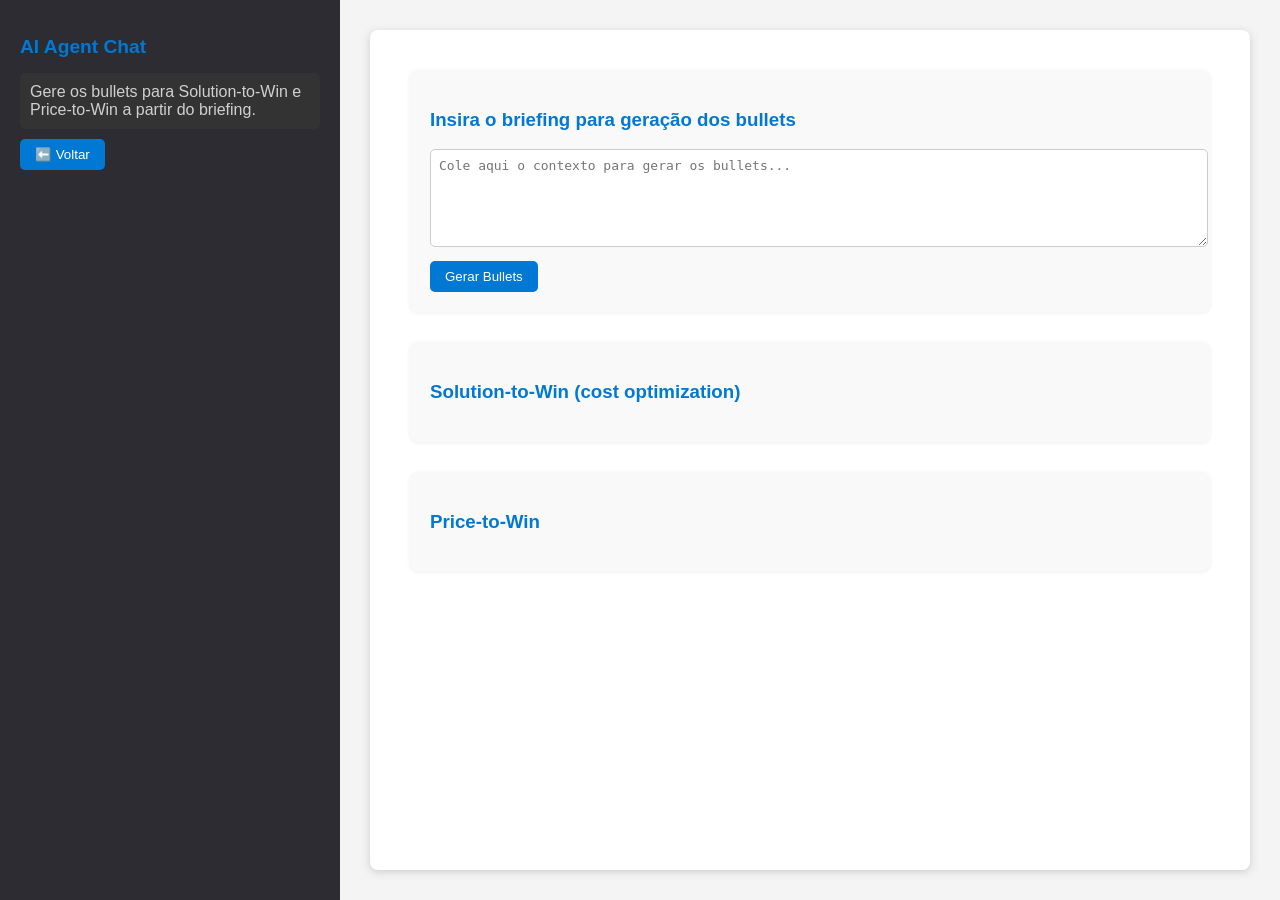
==== frontend/solution_price.html @ 881c9385 "solution price" ====
<!DOCTYPE html>
<html lang="pt-br">
<head>
    <meta charset="UTF-8">
    <title>Solution & Price to Win</title>
    <style>
        body {
            font-family: 'Segoe UI', Tahoma, Geneva, Verdana, sans-serif;
            background: #f4f4f4;
            margin: 0;
            padding: 0;
            display: flex;
            height: 100vh;
        }
        .sidebar {
            width: 300px;
            background: #2c2c32;
            color: #d0d0d0;
            padding: 20px;
            overflow-y: auto;
        }
        .sidebar h2 {
            color: #0078d4;
            font-size: 1.2em;
            margin-bottom: 15px;
        }
        .agent-message {
            background: #333;
            padding: 10px;
            margin-bottom: 10px;
            border-radius: 5px;
        }
        .input-area {
            flex: 1;
            padding: 40px;
            background: #fff;
            border-radius: 8px;
            margin: 30px;
            box-shadow: 0 2px 8px #ccc;
            display: flex;
            flex-direction: column;
            gap: 20px;
        }
        h3 {
            color: #0078d4;
        }
        textarea {
            width: 100%;
            height: 80px;
            margin-bottom: 10px;
            font-size: 1em;
            border-radius: 5px;
            border: 1px solid #ccc;
            padding: 8px;
        }
        button {
            background: #0078d4;
            color: #fff;
            border: none;
            padding: 8px 15px;
            border-radius: 5px;
            cursor: pointer;
            margin-right: 10px;
        }
        button:hover {
            background: #005bb5;
        }
        .section {
            background: #f9f9f9;
            border-radius: 8px;
            padding: 20px;
            margin-bottom: 10px;
            box-shadow: 0 1px 4px #eee;
        }
        .result-area {
            margin-top: 10px;
        }
    </style>
</head>
<body>
    <div class="sidebar">
        <h2>AI Agent Chat</h2>
        <div class="agent-message">Gere os bullets para Solution-to-Win e Price-to-Win a partir do briefing.</div>
        <button onclick="window.location.href='index.html'">⬅️ Voltar</button>
    </div>
    <div class="input-area">
        <div class="section">
            <h3>Insira o briefing para geração dos bullets</h3>
            <textarea id="solution-input" placeholder="Cole aqui o contexto para gerar os bullets..."></textarea>
            <button onclick="generateSolutionPrice()">Gerar Bullets</button>
        </div>
        <div class="section">
            <h3>Solution-to-Win (cost optimization)</h3>
            <div id="solution-win" class="result-area"></div>
        </div>
        <div class="section">
            <h3>Price-to-Win</h3>
            <div id="price-win" class="result-area"></div>
        </div>
    </div>
    <script>
        async function generateSolutionPrice() {
            const content = document.getElementById('solution-input').value;
            // Solution-to-Win
            let resp = await fetch('http://localhost:8000/generate-section', {
                method: 'POST',
                headers: { 'Content-Type': 'application/json' },
                body: JSON.stringify({ section: "Solution-to-Win (cost optimization)", content })
            });
            let data = await resp.json();
            document.getElementById('solution-win').innerHTML = data.refined_text;

            // Price-to-Win
            resp = await fetch('http://localhost:8000/generate-section', {
                method: 'POST',
                headers: { 'Content-Type': 'application/json' },
                body: JSON.stringify({ section: "Price-to-Win", content })
            });
            data = await resp.json();
            document.getElementById('price-win').innerHTML = data.refined_text;
        }
    </script>
</body>
</html>
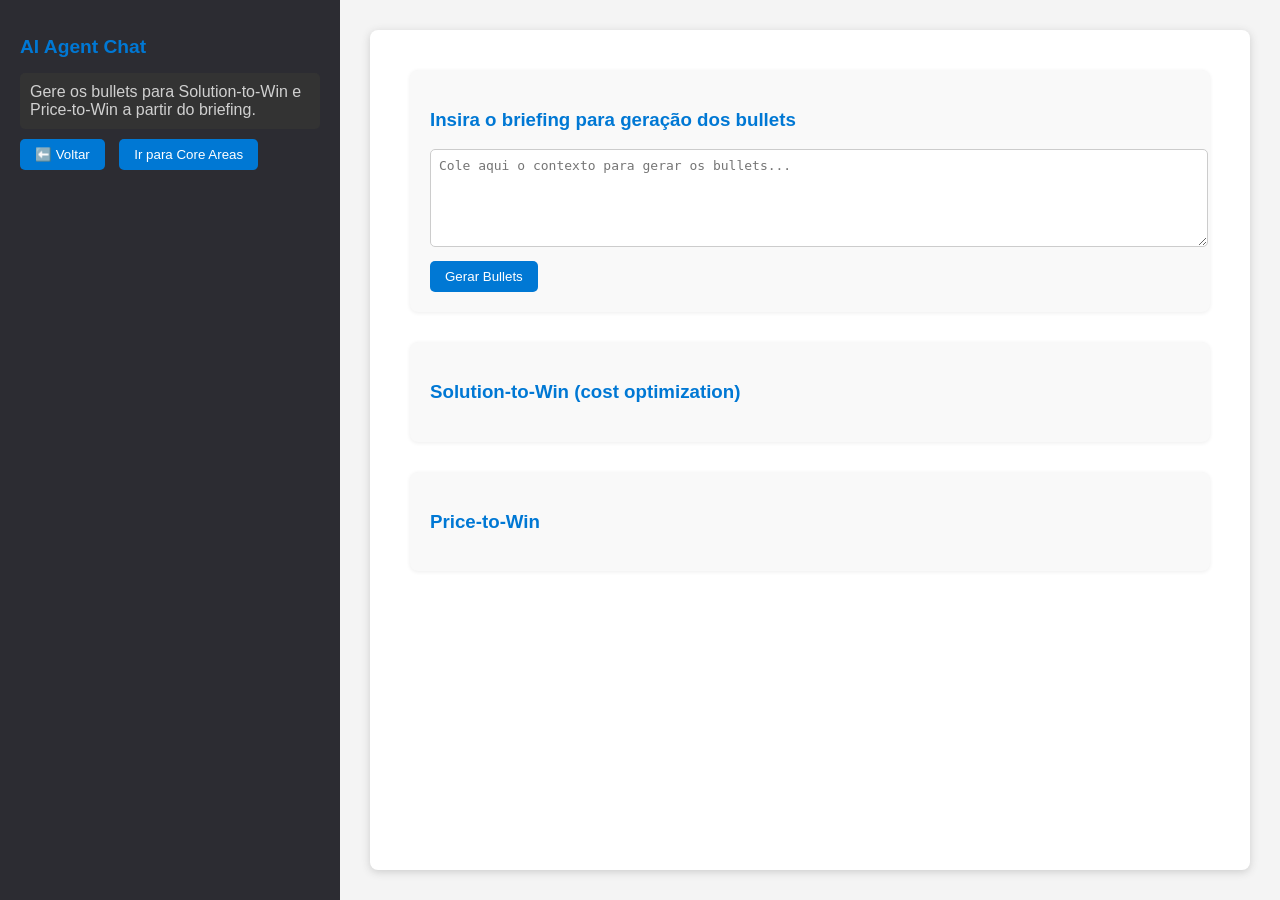
==== commit beaea0c7: "Add sile 6 - tabela Core Areas of Responsibility" ====
--- a/frontend/solution_price.html
+++ b/frontend/solution_price.html
@@ -1,3 +1,4 @@
+
 <!DOCTYPE html>
 <html lang="pt-br">
 <head>
@@ -82,6 +83,8 @@
         <h2>AI Agent Chat</h2>
         <div class="agent-message">Gere os bullets para Solution-to-Win e Price-to-Win a partir do briefing.</div>
         <button onclick="window.location.href='index.html'">⬅️ Voltar</button>
+        <button onclick="window.location.href='core_areas.html'" class="back-button">Ir para Core Areas</a>
+
     </div>
     <div class="input-area">
         <div class="section">
